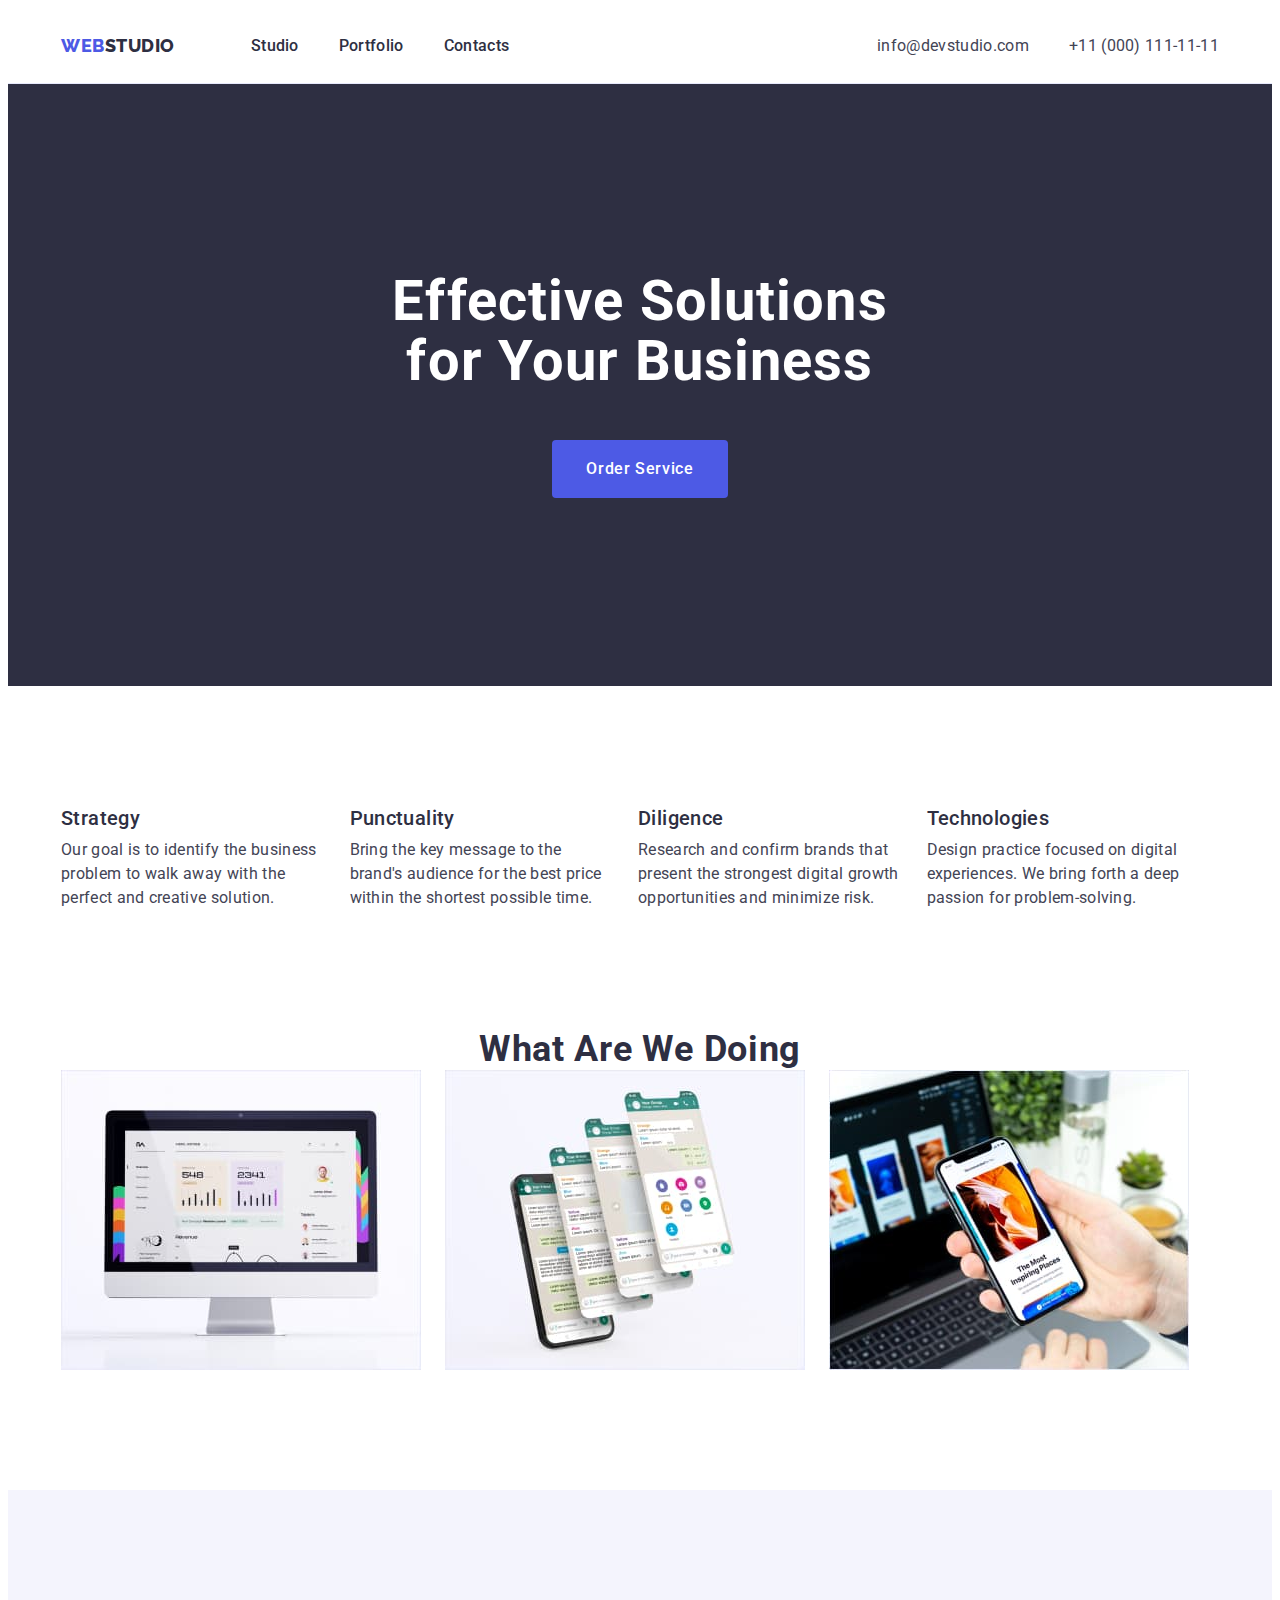
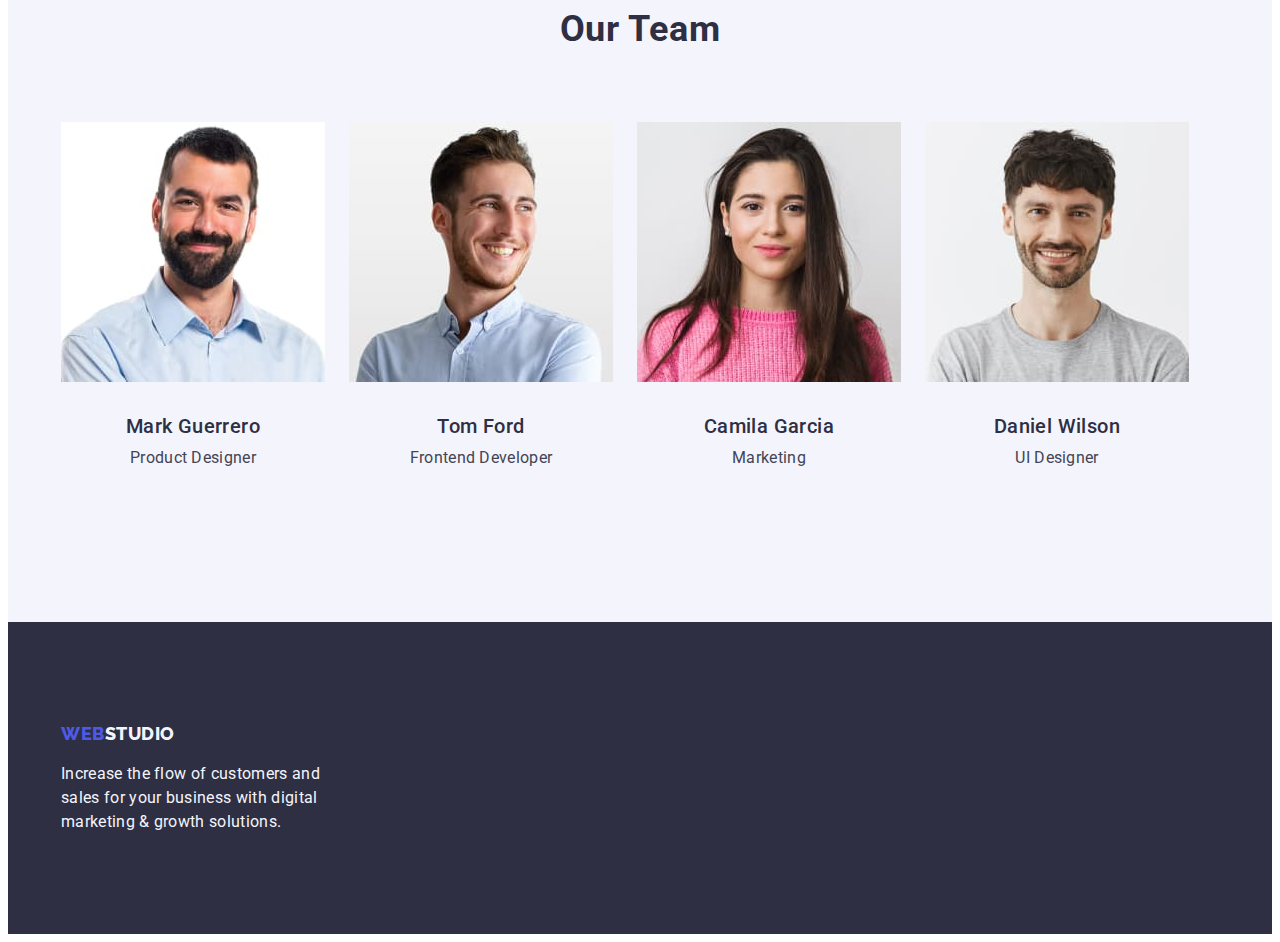
==== index.html @ 80d0aab8 "done" ====
<!DOCTYPE html>
<html lang="en">
    <head>
        <meta charset="UTF-8">
        <title>WebStudio.dev</title>
        <link rel="preconnect" href="https://fonts.googleapis.com">
        <link rel="preconnect" href="https://fonts.gstatic.com" crossorigin>
        <link href="https://fonts.googleapis.com/css2?family=Raleway:wght@800&family=Roboto:wght@400;500;700;900&display=swap"
            rel="stylesheet">
            <link rel="stylesheet" href="https://cdnjs.cloudflare.com/ajax/libs/modern-normalize/1.1.0/modern-normalize.min.css"
                integrity="sha512-wpPYUAdjBVSE4KJnH1VR1HeZfpl1ub8YT/NKx4PuQ5NmX2tKuGu6U/JRp5y+Y8XG2tV+wKQpNHVUX03MfMFn9Q=="
                crossorigin="anonymous" referrerpolicy="no-referrer" />
        <link rel="stylesheet" href="./css/styles.css">
    </head>
    <body>

<!--HEADER-->

        <header class="header">
            <div class="container header-container">
            <nav class="header-nav">
                <a class="header-logo logo link" href="./index.html"> Web<span class="header-logo-two link">Studio</span></a>
                <ul class="header-list list">
                    <li class="header-item"> <a class="header-link link links" href="./index.html">Studio</a> </li>
                    <li class="header-item"> <a class="header-link link links" href="./portfolio.html">Portfolio</a> </li>
                    <li class="header-item"> <a class="header-link link links" href="">Contacts</a> </li>
                </ul>
            </nav>
            <address class="header-adr ">
                <ul class="header-list list">
                <li class="header-item">
                    <a class="header-adress link" href="mailto:info@devstudio.com"> info@devstudio.com</a>
                </li>
                <li class="header-item">
                    <a class="header-adress link" href="tel:+110001111111"> +11 (000) 111-11-11</a>
                </li>
                </ul>
            </address>
            </div>
        </header>
        <main>
            <section class="hero">
                <div class="container">
                <h1 class="hero-title">Effective Solutions <br/>
                for Your Business</h1>
                <button class="hero-btn" type="button">Order Service</button>
            </div>
            </section>
            <section class="present present-class">
                <div class="container">
                <h2 class="present-title" hidden>features</h2>
                <ul class="present-list list">
                    <li class="present-item">
                        <h3 class="present-subtitle">Strategy</h3>
                        <p class="present-txt">Our goal is to identify the business problem to walk away with the perfect and creative solution.</p>
                    </li>
                    <li class="present-item">
                        <h3 class="present-subtitle">Punctuality</h3>
                        <p class="present-txt">Bring the key message to the brand's audience for the best price within the shortest possible time.</p>
                    </li>
                    <li class="present-item">
                        <h3 class="present-subtitle">Diligence</h3>
                        <p class="present-txt">Research and confirm brands that present the strongest digital growth opportunities and minimize risk.</p>
                    </li>
                    <li class="present-item">
                        <h3 class="present-subtitle">Technologies</h3>
                        <p class="present-txt">Design practice focused on digital experiences. We bring forth a deep passion for problem-solving.</p>
                    </li>
                </ul>
                </div>
            </section>
            <section class="doit doit-section">
                <div class="container">
                <h2 class="doit-title">What are we doing</h2>
                <ul class="doit-list list">
                <li class="doit-option"><img src="./images/imac.jpg" alt="iMac" width="360"></li>
                <li class="doit-option"><img src="./images/screenshots.jpg" alt="screenshots" width="360"></li>
                <li class="doit-option"><img src="./images/iphone.jpg" alt="iphone" width="360"></li>
                </ul>
                </div>
            </section>
            <section class="team-items team-section">
                <div class="container">
                <h2 class="team-title">Our Team</h2>
                <ul class="team-list list">
                    <li class="team-item team-card">
                        <img src="./images/mark.jpg" alt="Mark Guerrero" width="264">
                        <div class="team-img">
                        <h3 class="team-subtitle">Mark Guerrero</h3>
                        <p class="team-txt">Product Designer</p>
                    </div>
                    </li>
                    <li class="team-item team-card">
                        <img src="./images/tomford.jpg" alt="Tom Ford" width="264">
                        <div class="team-img">
                        <h3 class="team-subtitle">Tom Ford</h3>
                        <p class="team-txt">Frontend Developer</p>
                    </div>
                    </li>
                    <li class="team-item team-card">
                        <img src="./images/camila.jpg" alt="Camila Garcia" width="264">
                        <div class="team-img">
                        <h3 class="team-subtitle">Camila Garcia</h3>
                        <p class="team-txt">Marketing</p>
                    </div>
                    </li>
                    <li class="team-item team-card">
                        <img src="./images/daniel.jpg" alt="Daniel Wilson" width="264">
                        <div class="team-img">
                        <h3 class="team-subtitle">Daniel Wilson</h3>
                        <p class="team-txt">UI Designer</p>
                    </div>
                    </li>
                </ul>
                </div>
            </section>
        </main>
        <footer class="footer">
            <div class="container">
            <a class="footer-logo link" href="./index.html"> Web<span class="footer-logo-two link">Studio</span></a>
            <p class="footer-txt">Increase the flow of customers and <br/>
            sales for your business with digital <br/>
            marketing & growth solutions.</p>
        </div>
        </footer>
    </body>
</html>
---- css/styles.css ----
body{
font-family: 'Roboto', sans-serif;
font-style: normal;
color: #434455;
background-color: #FFFFFF;
}

:root {
--brand-color: #ffffff;
}

p, h1, h2, h3, h4, h5, h6 {
margin: 0;
}


ul {
padding-left: 0;
margin: 0;
}


button {
cursor: pointer;
}


address {
font-style: normal
}


img {
display: block;
}

.container {
width: 1158px;
padding-left: 15px;
padding-right: 15px;
margin-left: auto;
margin-right: auto;
}

.header-container{
display: flex;
}

.header-nav{
display: flex;
}

.header{
padding-top: 25.5px;
padding-bottom: 25.5px;
border-bottom: 1px solid #e7e9fc;
}

.header-list{
display: flex;
align-items: center;
}

.header-item:not(:last-child){
margin-right: 40px;
}

.header-adress:not(:last-child){
margin-right: 40px;
}

.header-logo{
font-family: "Raleway", sans-serif;
font-weight: 800;
font-size: 18px;
line-height: 1.17;
display: flex;
align-items: center;
letter-spacing: 0.03em;
text-transform: uppercase;
color: #4D5AE5;
margin-right: 76px;
}

.header-logo-two{
font-family: "Raleway", sans-serif;
font-weight: 800;
font-size: 18px;
line-height: 1.17;
display: flex;
align-items: center;
letter-spacing: 0.03em;
text-transform: uppercase;
color: #2E2F42;
}

.logo:hover{
color: #404bbf
}

.logo:focus{
color: #404bbf
}

.link{
    text-decoration: none;
}

.list{
    list-style: none;
}

.link:hover{
color: #404bbf;
}

.link:focus{
color:#404bbf;
}

.header-link{
font-weight: 500;
font-size: 16px;
line-height: 1.5;
letter-spacing: 0.02em;
color: #2E2F42;
}

.header-link:hover{
color: #404bbf;
}

.header-link:focus{
color: #404bbf;
}

.header-adr{
font-style: normal;
margin-left: auto;
}

.header-adress{
    font-weight: 400;
    font-size: 16px;
    line-height: 1.5;
    letter-spacing: 0.02em;
    color: #434455;
}

.hero{
background-color: #2E2F42;
padding-top: 188px;
padding-bottom: 188px;
}

.hero-title{
font-weight: 700;
font-size: 56px;
line-height: 1.07;
text-align: center;
letter-spacing: 0.02em;
color: #ffffff;
margin-bottom: 48px;
}

.hero-btn{
font-family: "Roboto", sans-serif;
font-weight: 500;
font-size: 16px;
line-height: 1.5;
letter-spacing: 0.04em;
cursor: pointer;
margin-left: auto;
margin-right: auto;
display: flex;
color:white ;
background-color:#4D5AE5;
border-color: transparent;
border-radius: 4px;
padding-top: 15px;
padding-bottom: 15px;
padding-left: 32px;
padding-right: 32px;
}


.hero-btn:hover{
color: #404BBF;
background-color: #4D5AE5;;
}

.hero-btn:focus{
color: #404BBF;
background-color: #4D5AE5;
}

.present-class{
padding-top: 120px;
}

.present-list{
display: flex;
}
.present-item:not(:last-child){
margin-right: 24px;
}

.present-item{
flex-basis: 264.5px;
}

.present-subtitle{
margin-bottom: 8px;
}

.present-subtitle{
font-weight: 500;
font-size: 20px;
line-height: 1.2;
letter-spacing: 0.02em;
color: #2E2F42;
}

.present-txt{
font-weight: 400;
font-size: 16px;
line-height: 1.5;
letter-spacing: 0.02em;
color: #434455;
}

.doit-section{
padding-top: 120px;
padding-bottom: 120px;
}

.doit-title{
font-weight: 700;
font-size: 36px;
line-height: 1.11;
text-align: center;
letter-spacing: 0.02em;
text-transform: capitalize;
color: #2e2f42;
}

.doit-list{
display: flex;
flex-wrap: wrap;
}

.doit-option:not(:nth-child(3n)){
margin-right: 24px;
}

.team-section{
padding-top: 120px;
padding-bottom: 120px;
}

.team-items{
background-color: #F4F4FD;
}

.team-card:not(:nth-child(4n)){
margin-right: 24px;
}

.team-item{
background-color: var(--color-white);
border-radius: 0px 0px 4px 4px;
}

.team-title{
font-weight: 700;
font-size: 36px;
line-height: 1.11;
text-align: center;
letter-spacing: 0.02em;
text-transform: capitalize;
color:#2E2F42;
margin-bottom: 72px;
}

.team-list{
display: flex;
flex-wrap: wrap;
}

.team-img{
padding-top: 32px;
padding-bottom: 32px;
}

.team-subtitle{
font-weight: 500;
font-size: 20px;
line-height: 1.2;
text-align: center;
letter-spacing: 0.02em;
color: #2E2F42;
margin-bottom: 8px;
}

.team-txt{
font-weight: 400;
font-size: 16px;
line-height: 1.5;
text-align: center;
letter-spacing: 0.02em;
color: #434455;
}

.team-items{
background-color: #F4F4FD;
}

.portfolio{
padding-top: 96px;
padding-bottom: 120px;
padding-left: 156px;
padding-right: 156px;
}

.portfolio-title{
position: absolute;
width: 1px;
height: 1px;
margin: -1px;
border: 0;
padding: 0;
white-space: nowrap;
clip-path: inset(100%);
clip: rect(0 0 0 0);
overflow: hidden;
}

.portfolio-list {
display: flex;
margin-bottom: 72px;
justify-content: center;
}

.portfolio-item:not(:last-child){
margin-right: 24px;
}

.portfolio-btn {
font-family: Roboto, sans-serif;
font-weight: 500;
font-size: 16px;
line-height: 1.5;
letter-spacing: 0.04em;
color: #4D5AE5;
background-color: #f4f4fd;
border: 1px solid #e7e9fc;
border-radius: 4px;
cursor: pointer;
}

.portfolio-btn{
padding-left: 24px;
padding-right: 24px;
padding-top: 12px;
padding-bottom: 12px;
}

.portfolio-btn:hover {
    color: #FFFFFF;
    background-color: #404BBF;
}

.portfolio-btn:focus {
color: #FFFFFF;
background-color: #404BBF;
}

.portfolio-list-two{
display: flex;
flex-wrap: wrap;
row-gap: 48px;
column-gap: 24px;
}

.low-img{
margin-bottom: 120px;
}

.portfolio-option{
border-left: 1px solid #e7e9fc;
border-right: 1px solid #e7e9fc;
border-bottom: 1px solid #e7e9fc;
padding: 32px 16px;
}

.portfolio-subtitle {
font-weight: 500;
font-size: 20px;
line-height: 1.2;
letter-spacing: 0.02em;
color: #2E2F42;
margin-bottom: 8px;
}

.portfolio-txt {
font-size: 16px;
line-height: 1.5;
letter-spacing: 0.02em;
color: #434455;
}

.footer{
background-color: #2e2f42;
}

.footer{
padding-top: 101.5px;
padding-bottom: 100px;
}

.footer-logo{
font-family: "Raleway", sans-serif;
font-weight: 800;
font-size: 18px;
line-height: 1.17;
display: flex;
align-items: center;
letter-spacing: 0.03em;
text-transform: uppercase;
color: #4D5AE5;
}

.footer-logo-two{
font-family: "Raleway", sans-serif;
font-weight: 800;
font-size: 18px;
line-height: 1.17;
display: flex;
align-items: center;
letter-spacing: 0.03em;
text-transform: uppercase;
color: #F4F4FD;
}

.footer-txt{
font-weight: 400;
font-size: 16px;
line-height: 1.5;
letter-spacing: 0.02em;
color: #F4F4FD;
margin-top: 17.5px;
}
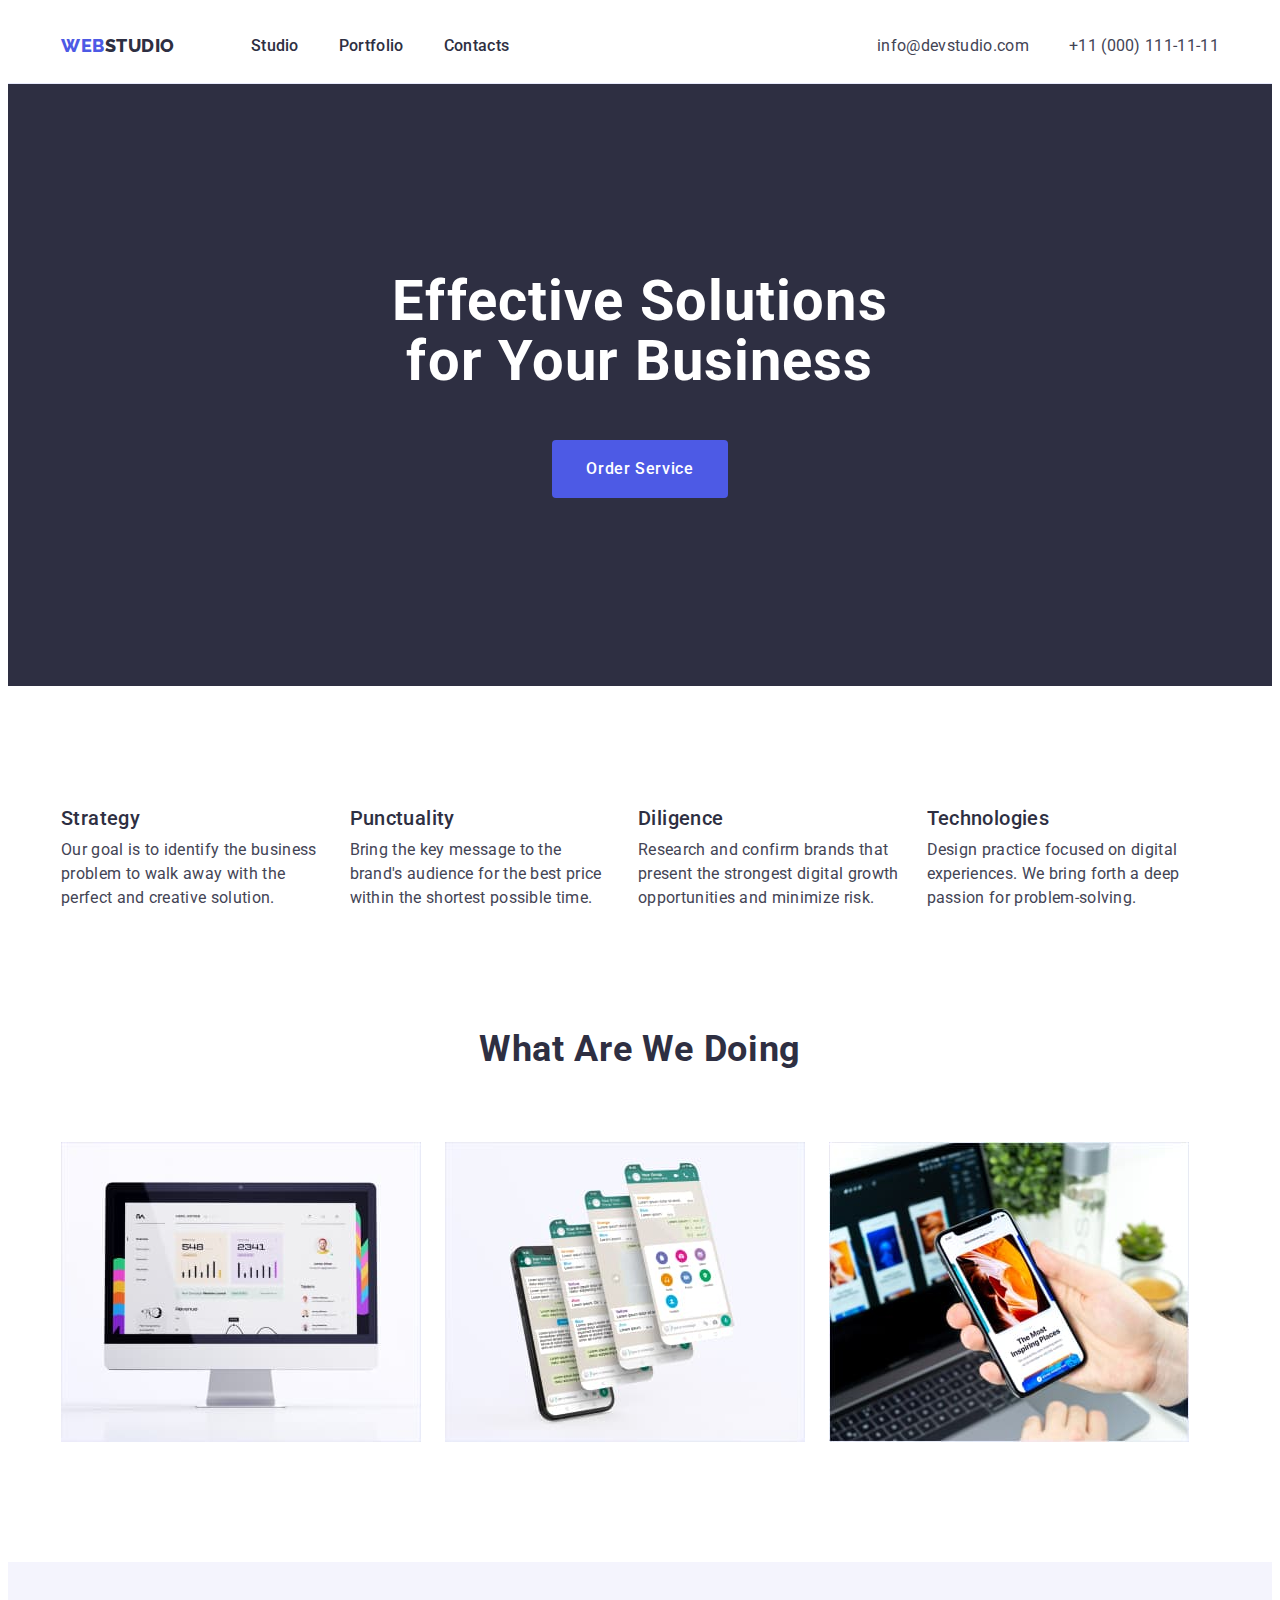
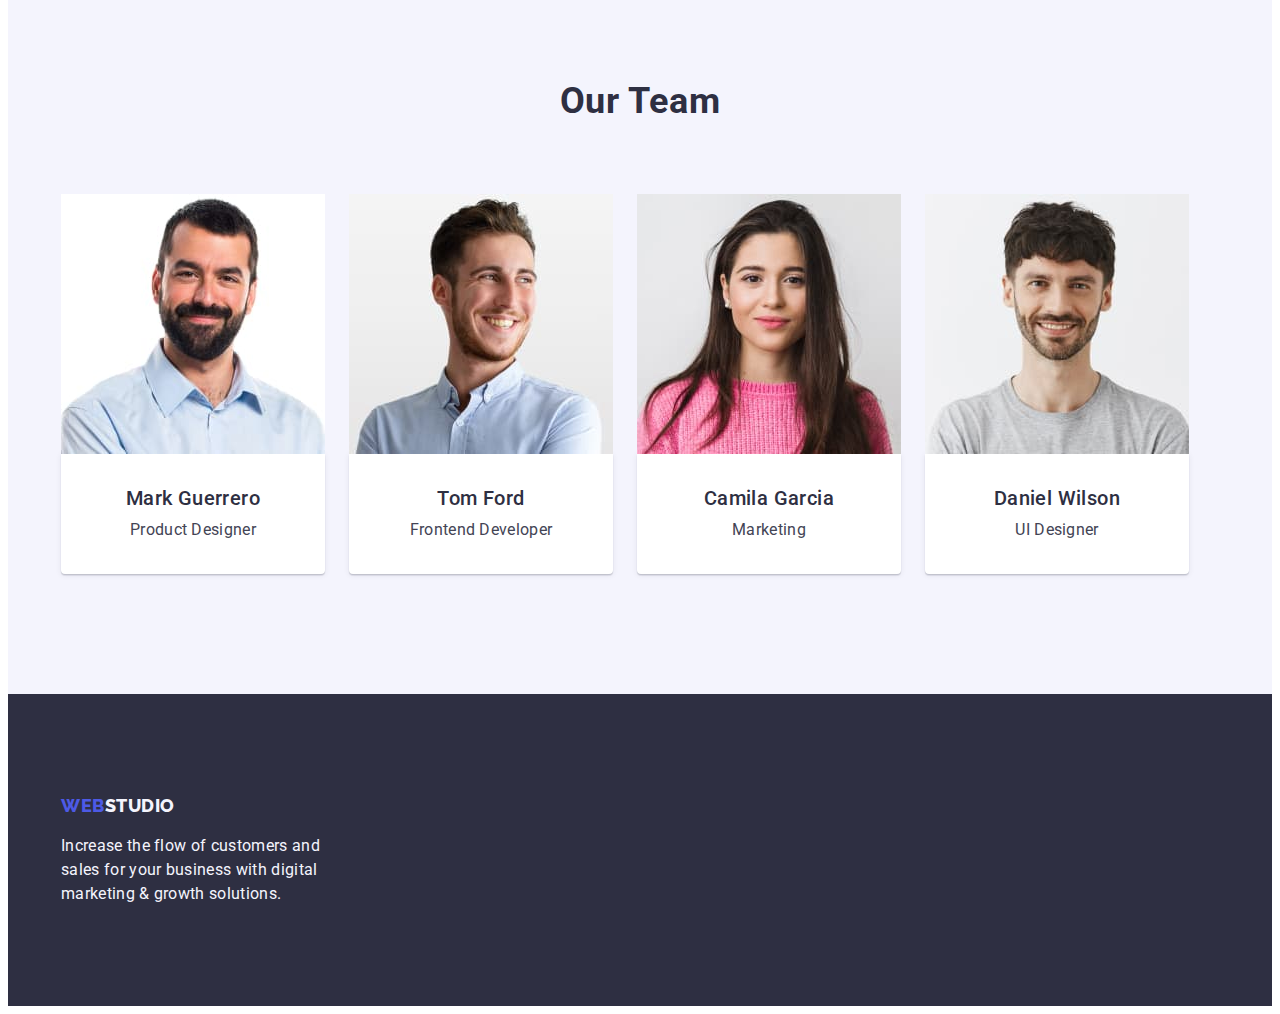
==== commit 31a5e12c: "done" ====
--- a/index.html
+++ b/index.html
@@ -2,7 +2,7 @@
 <html lang="en">
     <head>
         <meta charset="UTF-8">
-        <title>WebStudio.dev</title>
+        <title>WebStudio</title>
         <link rel="preconnect" href="https://fonts.googleapis.com">
         <link rel="preconnect" href="https://fonts.gstatic.com" crossorigin>
         <link href="https://fonts.googleapis.com/css2?family=Raleway:wght@800&family=Roboto:wght@400;500;700;900&display=swap"
--- a/css/styles.css
+++ b/css/styles.css
@@ -185,13 +185,11 @@
 
 
 .hero-btn:hover{
-color: #404BBF;
-background-color: #4D5AE5;;
+background-color: #404BBF;
 }
 
 .hero-btn:focus{
-color: #404BBF;
-background-color: #4D5AE5;
+background-color: #404BBF;
 }
 
 .present-class{
@@ -242,6 +240,7 @@
 letter-spacing: 0.02em;
 text-transform: capitalize;
 color: #2e2f42;
+margin-bottom: 72px;
 }
 
 .doit-list{
@@ -288,8 +287,11 @@
 }
 
 .team-img{
+background-color: #FFFFFF;
 padding-top: 32px;
 padding-bottom: 32px;
+box-shadow: 0px 1px 6px rgb(46 47 66 / 8%), 0px 1px 1px rgb(46 47 66 / 16%), 0px 2px 1px rgb(46 47 66 / 8%);
+border-radius: 0px 0px 4px 4px;
 }
 
 .team-subtitle{
@@ -318,8 +320,6 @@
 .portfolio{
 padding-top: 96px;
 padding-bottom: 120px;
-padding-left: 156px;
-padding-right: 156px;
 }
 
 .portfolio-title{
@@ -382,10 +382,6 @@
 column-gap: 24px;
 }
 
-.low-img{
-margin-bottom: 120px;
-}
-
 .portfolio-option{
 border-left: 1px solid #e7e9fc;
 border-right: 1px solid #e7e9fc;
